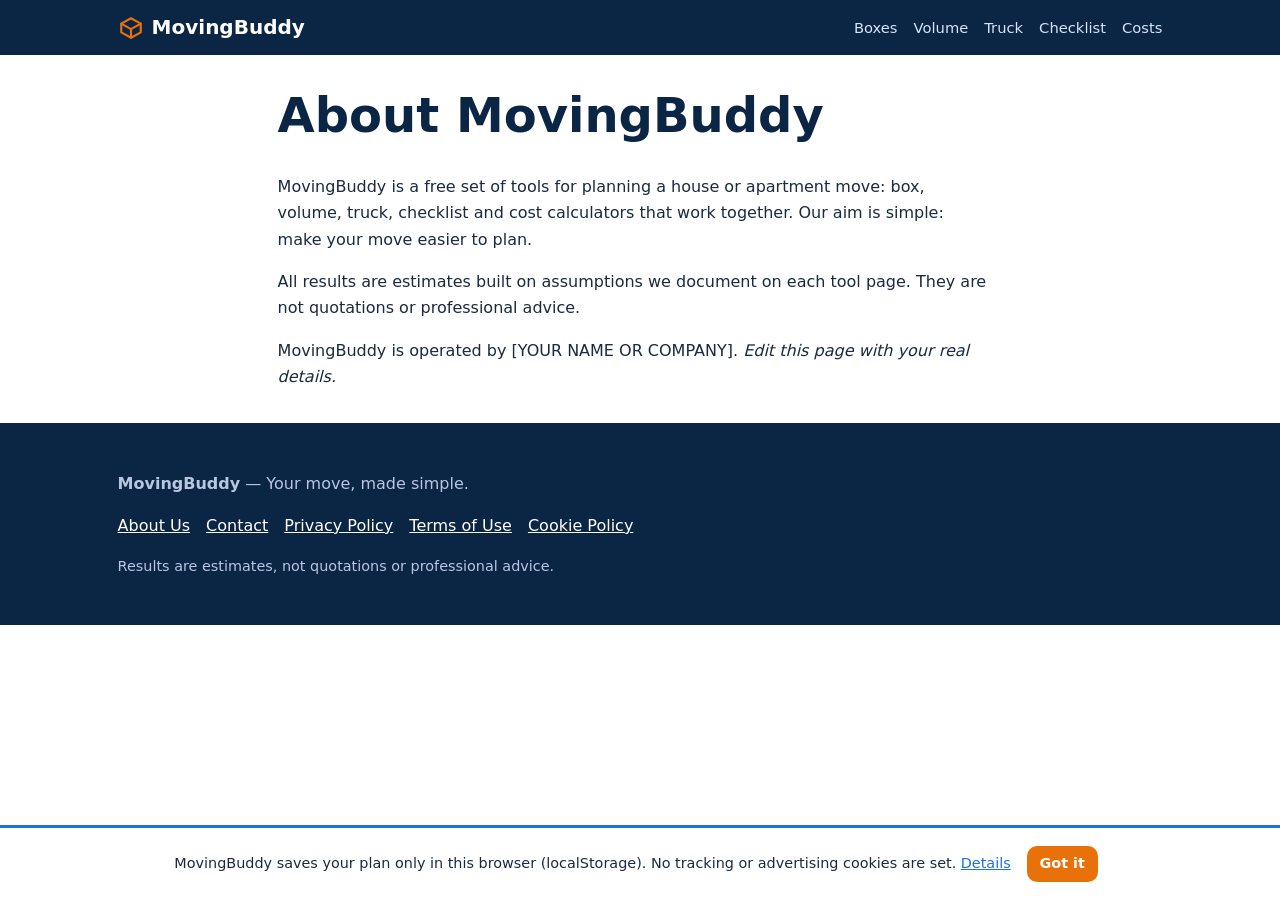
==== public/about.html @ 9c14f1c6 "Initial MovingBuddy website" ====
<!doctype html><html lang="en"><head><meta charset="utf-8"><meta name="viewport" content="width=device-width,initial-scale=1"><title>About MovingBuddy | MovingBuddy</title><meta name="description" content="Learn what MovingBuddy is and how its tools work."><link rel="canonical" href="https://movingbuddy.example/about.html"><meta name="theme-color" content="#0b2545"><link rel="icon" href="favicon.svg" type="image/svg+xml"><meta property="og:type" content="website"><meta property="og:site_name" content="MovingBuddy"><meta property="og:title" content="About MovingBuddy | MovingBuddy"><meta property="og:description" content="Learn what MovingBuddy is and how its tools work."><meta property="og:url" content="https://movingbuddy.example/about.html"><meta name="twitter:card" content="summary"><link rel="stylesheet" href="assets/style.css"></head><body><a class="skip" href="#main">Skip to content</a>
<header class="top"><div class="wrap"><a class="logo" href="index.html"><svg width="26" height="26" viewBox="0 0 24 24" fill="none" stroke="currentColor" stroke-width="2" stroke-linecap="round" stroke-linejoin="round" aria-hidden="true"><path d="M21 8 12 3 3 8v8l9 5 9-5z"/><path d="m3 8 9 5 9-5M12 13v8"/></svg> MovingBuddy</a><nav aria-label="Main"><a href="box-calculator.html">Boxes</a><a href="moving-volume-calculator.html">Volume</a><a href="truck-size-calculator.html">Truck</a><a href="moving-checklist.html">Checklist</a><a href="moving-cost-calculator.html">Costs</a></nav></div></header><main id="main"><div class="wrap narrow prose" style="padding-top:2rem"><h1>About MovingBuddy</h1><p>MovingBuddy is a free set of tools for planning a house or apartment move: box, volume, truck, checklist and cost calculators that work together. Our aim is simple: make your move easier to plan.</p><p>All results are estimates built on assumptions we document on each tool page. They are not quotations or professional advice.</p><p>MovingBuddy is operated by [YOUR NAME OR COMPANY]. <em>Edit this page with your real details.</em></p></div></main><footer><div class="wrap"><p><b>MovingBuddy</b> — Your move, made simple.</p><p><a href="about.html">About Us</a><a href="contact.html">Contact</a><a href="privacy.html">Privacy Policy</a><a href="terms.html">Terms of Use</a><a href="cookies.html">Cookie Policy</a></p><p class="note" style="color:#b8c7e0">Results are estimates, not quotations or professional advice.</p></div></footer><script src="assets/app.js" defer></script></body></html>
---- public/assets/style.css ----
:root{--navy:#0b2545;--blue:#1e6feb;--orange:#e8710a;--bg:#f5f7fa;--line:#dfe5ee;--ink:#1b2a41;--mut:#52607a}
*{box-sizing:border-box}html{scroll-behavior:smooth}
body{margin:0;font:16px/1.65 system-ui,-apple-system,"Segoe UI",Roboto,sans-serif;color:var(--ink);background:#fff}
a{color:var(--blue)}h1,h2,h3{color:var(--navy);line-height:1.2;margin:0 0 .6em}h1{font-size:clamp(1.9rem,5vw,3rem)}h2{font-size:1.5rem}
.wrap{max-width:1080px;margin:0 auto;padding:0 1.1rem}.narrow{max-width:760px}
.skip{position:absolute;left:-999px}.skip:focus{left:8px;top:8px;background:#fff;padding:.5rem;z-index:99}
:focus-visible{outline:3px solid var(--orange);outline-offset:2px}
header.top{background:var(--navy);position:sticky;top:0;z-index:10}
header .wrap{display:flex;align-items:center;justify-content:space-between;gap:1rem;flex-wrap:wrap;padding-top:.7rem;padding-bottom:.7rem}
.logo{color:#fff;font-weight:800;font-size:1.25rem;text-decoration:none;display:flex;gap:.5rem;align-items:center}.logo svg{color:var(--orange)}
nav{display:flex;gap:.2rem 1rem;flex-wrap:wrap}nav a{color:#d7e3f7;text-decoration:none;font-size:.92rem;padding:.2rem 0}nav a:hover,nav a[aria-current]{color:#fff;text-decoration:underline}
.hero{background:var(--navy);color:#dbe6f8;padding:3.5rem 0 4rem}.hero h1{color:#fff;max-width:16ch}.hero p{max-width:56ch;font-size:1.1rem}
.btn{display:inline-block;background:var(--orange);color:#fff;border:0;border-radius:10px;padding:.8rem 1.3rem;font:inherit;font-weight:700;text-decoration:none;cursor:pointer;margin:.3rem .5rem .3rem 0}
.btn:hover{background:#c85f05}.btn.sec{background:transparent;border:2px solid #7fa8ee;color:#fff}.btn.ghost{background:#fff;color:var(--blue);border:2px solid var(--blue)}.btn.sm{padding:.4rem .8rem}
.cards{display:grid;gap:1rem;grid-template-columns:repeat(auto-fit,minmax(240px,1fr));margin:-2rem 0 2rem}
.card{background:#fff;border:1px solid var(--line);border-radius:16px;padding:1.2rem;box-shadow:0 2px 10px rgba(11,37,69,.07);text-decoration:none;color:var(--ink)}
.card h3{margin-bottom:.3rem}.card svg{color:var(--blue)}.card:hover{border-color:var(--blue)}
section{padding:1.5rem 0}.alt{background:var(--bg)}
.steps{display:grid;gap:1rem;grid-template-columns:repeat(auto-fit,minmax(220px,1fr));counter-reset:s;padding:0;list-style:none}
.steps li{counter-increment:s;background:#fff;border-radius:14px;padding:1rem 1rem 1rem 3.2rem;position:relative;border:1px solid var(--line)}
.steps li:before{content:counter(s);position:absolute;left:1rem;top:1rem;width:1.7rem;height:1.7rem;border-radius:50%;background:var(--blue);color:#fff;text-align:center;font-weight:700}
details{background:#fff;border:1px solid var(--line);border-radius:12px;padding:.8rem 1rem;margin:.5rem 0}summary{cursor:pointer;font-weight:600;color:var(--navy)}
.panel{background:#fff;border:1px solid var(--line);border-radius:16px;padding:1.2rem;margin:1rem 0;box-shadow:0 2px 10px rgba(11,37,69,.06)}
.grid{display:grid;gap:.9rem;grid-template-columns:repeat(auto-fit,minmax(170px,1fr))}
label{display:block;font-size:.9rem;font-weight:600;color:var(--navy)}
input[type=number],input[type=text],input[type=date],select{width:100%;margin-top:.25rem;padding:.6rem;border:1px solid #b9c4d6;border-radius:8px;font:inherit;background:#fff}
.chk{display:inline-flex;gap:.4rem;align-items:center;margin:.8rem 1rem 0 0;font-weight:500}.chk input{width:1.1rem;height:1.1rem}
.note{color:var(--mut);font-size:.9rem}.err{color:#b3261e;font-weight:600}
.stats{display:grid;gap:.8rem;grid-template-columns:repeat(auto-fit,minmax(130px,1fr))}
.stat{background:var(--bg);border-radius:12px;padding:.8rem;text-align:center}.stat b{display:block;font-size:1.6rem;color:var(--navy)}.stat span{font-size:.85rem;color:var(--mut)}
.stat.hi{background:var(--navy)}.stat.hi b,.stat.hi span{color:#fff}
.bar{display:grid;grid-template-columns:110px 1fr 70px;gap:.6rem;align-items:center;margin:.4rem 0;font-size:.9rem}.bar i{display:block;height:12px;border-radius:6px;background:var(--blue)}
table{width:100%;border-collapse:collapse;font-size:.95rem}th,td{text-align:left;padding:.5rem;border-bottom:1px solid var(--line)}td input{max-width:90px;margin:0}
.irow{display:flex;justify-content:space-between;align-items:center;gap:.6rem;padding:.35rem 0;border-bottom:1px solid var(--line)}.irow input{width:80px;margin:0}
.prog{height:12px;background:var(--line);border-radius:6px;overflow:hidden}.prog i{display:block;height:100%;background:var(--orange)}
.task{display:flex;gap:.6rem;align-items:flex-start;padding:.35rem 0}.task input{margin-top:.35rem;width:1.1rem;height:1.1rem}.task.done span{text-decoration:line-through;color:var(--mut)}
.strip{background:#eaf2ff;border-radius:10px;padding:.5rem .9rem;font-size:.9rem}
.ad-slot{min-height:0}
.prose p,.prose li{max-width:70ch}
footer{background:var(--navy);color:#b8c7e0;padding:2rem 0;margin-top:2rem}footer a{color:#fff;margin-right:1rem}
#cc{position:fixed;bottom:0;left:0;right:0;background:#fff;border-top:3px solid var(--blue);padding:.8rem 1rem;z-index:50;display:flex;gap:1rem;align-items:center;flex-wrap:wrap;justify-content:center;font-size:.9rem}
@media print{header,footer,#cc,.noprint,.btn{display:none!important}.panel{box-shadow:none;border:0}}
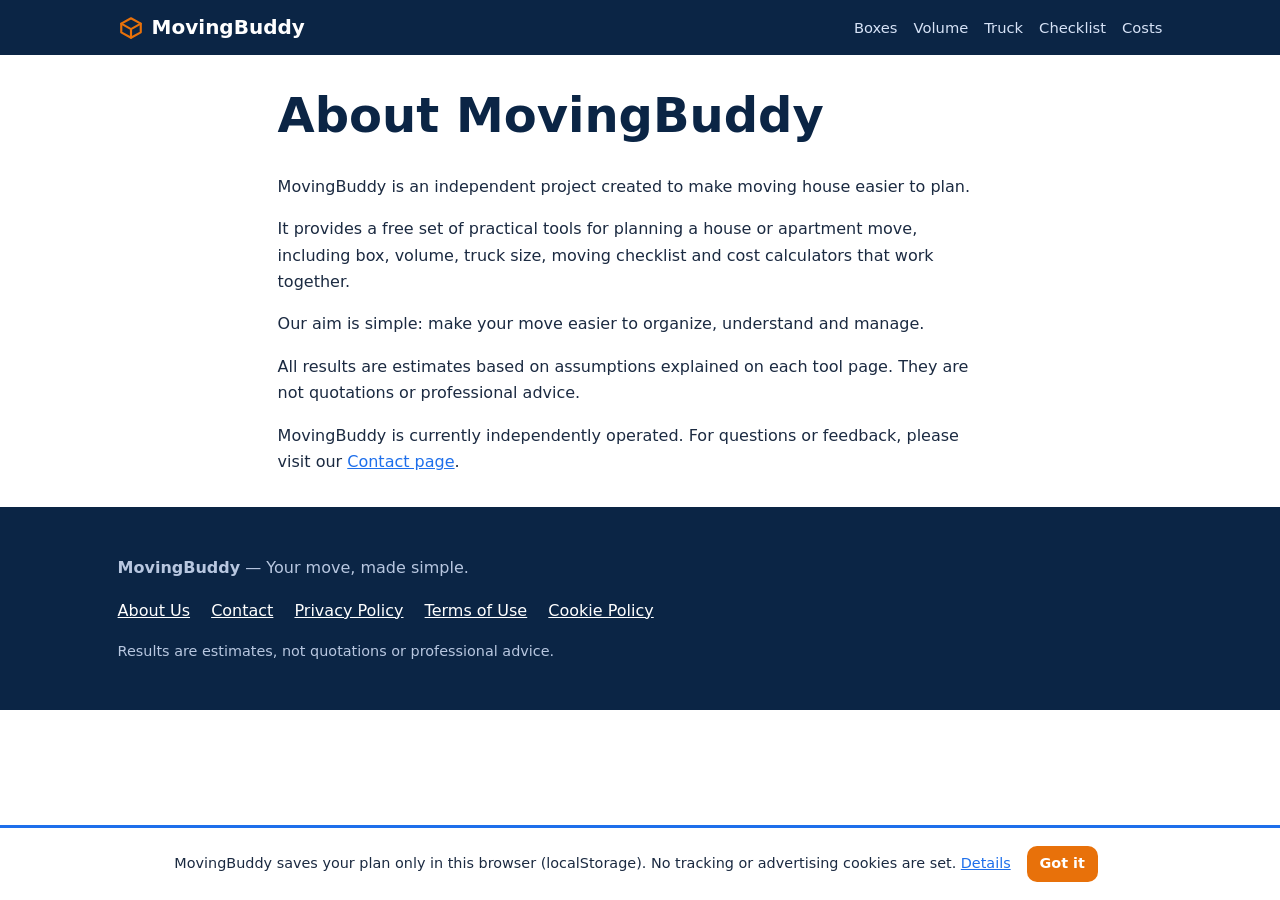
==== commit 4dfbee2e: "Revise About page content for clarity and detail Updated content to clarify the purpose of MovingBud" ====
--- a/public/about.html
+++ b/public/about.html
@@ -1,2 +1,74 @@
-<!doctype html><html lang="en"><head><meta charset="utf-8"><meta name="viewport" content="width=device-width,initial-scale=1"><title>About MovingBuddy | MovingBuddy</title><meta name="description" content="Learn what MovingBuddy is and how its tools work."><link rel="canonical" href="https://movingbuddy.example/about.html"><meta name="theme-color" content="#0b2545"><link rel="icon" href="favicon.svg" type="image/svg+xml"><meta property="og:type" content="website"><meta property="og:site_name" content="MovingBuddy"><meta property="og:title" content="About MovingBuddy | MovingBuddy"><meta property="og:description" content="Learn what MovingBuddy is and how its tools work."><meta property="og:url" content="https://movingbuddy.example/about.html"><meta name="twitter:card" content="summary"><link rel="stylesheet" href="assets/style.css"></head><body><a class="skip" href="#main">Skip to content</a>
-<header class="top"><div class="wrap"><a class="logo" href="index.html"><svg width="26" height="26" viewBox="0 0 24 24" fill="none" stroke="currentColor" stroke-width="2" stroke-linecap="round" stroke-linejoin="round" aria-hidden="true"><path d="M21 8 12 3 3 8v8l9 5 9-5z"/><path d="m3 8 9 5 9-5M12 13v8"/></svg> MovingBuddy</a><nav aria-label="Main"><a href="box-calculator.html">Boxes</a><a href="moving-volume-calculator.html">Volume</a><a href="truck-size-calculator.html">Truck</a><a href="moving-checklist.html">Checklist</a><a href="moving-cost-calculator.html">Costs</a></nav></div></header><main id="main"><div class="wrap narrow prose" style="padding-top:2rem"><h1>About MovingBuddy</h1><p>MovingBuddy is a free set of tools for planning a house or apartment move: box, volume, truck, checklist and cost calculators that work together. Our aim is simple: make your move easier to plan.</p><p>All results are estimates built on assumptions we document on each tool page. They are not quotations or professional advice.</p><p>MovingBuddy is operated by [YOUR NAME OR COMPANY]. <em>Edit this page with your real details.</em></p></div></main><footer><div class="wrap"><p><b>MovingBuddy</b> — Your move, made simple.</p><p><a href="about.html">About Us</a><a href="contact.html">Contact</a><a href="privacy.html">Privacy Policy</a><a href="terms.html">Terms of Use</a><a href="cookies.html">Cookie Policy</a></p><p class="note" style="color:#b8c7e0">Results are estimates, not quotations or professional advice.</p></div></footer><script src="assets/app.js" defer></script></body></html>+
+<!doctype html>
+<html lang="en">
+<head>
+<meta charset="utf-8">
+<meta name="viewport" content="width=device-width,initial-scale=1">
+<title>About MovingBuddy | MovingBuddy</title>
+<meta name="description" content="Learn about MovingBuddy, our free moving planning tools and how we help make moving easier.">
+<link rel="canonical" href="https://movingbuddy.pages.dev/about.html">
+<meta name="theme-color" content="#0b2545">
+<link rel="icon" href="favicon.svg" type="image/svg+xml">
+<meta property="og:type" content="website">
+<meta property="og:site_name" content="MovingBuddy">
+<meta property="og:title" content="About MovingBuddy | MovingBuddy">
+<meta property="og:description" content="Learn about MovingBuddy and our free moving planning tools.">
+<meta property="og:url" content="https://movingbuddy.pages.dev/about.html">
+<meta name="twitter:card" content="summary">
+<link rel="stylesheet" href="assets/style.css">
+</head>
+<body>
+<a class="skip" href="#main">Skip to content</a>
+
+<header class="top">
+<div class="wrap">
+<a class="logo" href="index.html">
+<svg width="26" height="26" viewBox="0 0 24 24" fill="none" stroke="currentColor" stroke-width="2" stroke-linecap="round" stroke-linejoin="round" aria-hidden="true">
+<path d="M21 8 12 3 3 8v8l9 5 9-5z"/>
+<path d="m3 8 9 5 9-5M12 13v8"/>
+</svg>
+MovingBuddy
+</a>
+<nav aria-label="Main">
+<a href="box-calculator.html">Boxes</a>
+<a href="moving-volume-calculator.html">Volume</a>
+<a href="truck-size-calculator.html">Truck</a>
+<a href="moving-checklist.html">Checklist</a>
+<a href="moving-cost-calculator.html">Costs</a>
+</nav>
+</div>
+</header>
+
+<main id="main">
+<div class="wrap narrow prose" style="padding-top:2rem">
+<h1>About MovingBuddy</h1>
+
+<p>MovingBuddy is an independent project created to make moving house easier to plan.</p>
+
+<p>It provides a free set of practical tools for planning a house or apartment move, including box, volume, truck size, moving checklist and cost calculators that work together.</p>
+
+<p>Our aim is simple: make your move easier to organize, understand and manage.</p>
+
+<p>All results are estimates based on assumptions explained on each tool page. They are not quotations or professional advice.</p>
+
+<p>MovingBuddy is currently independently operated. For questions or feedback, please visit our <a href="contact.html">Contact page</a>.</p>
+</div>
+</main>
+
+<footer>
+<div class="wrap">
+<p><b>MovingBuddy</b> — Your move, made simple.</p>
+<p>
+<a href="about.html">About Us</a>
+<a href="contact.html">Contact</a>
+<a href="privacy.html">Privacy Policy</a>
+<a href="terms.html">Terms of Use</a>
+<a href="cookies.html">Cookie Policy</a>
+</p>
+<p class="note" style="color:#b8c7e0">Results are estimates, not quotations or professional advice.</p>
+</div>
+</footer>
+
+<script src="assets/app.js" defer></script>
+</body>
+</html>
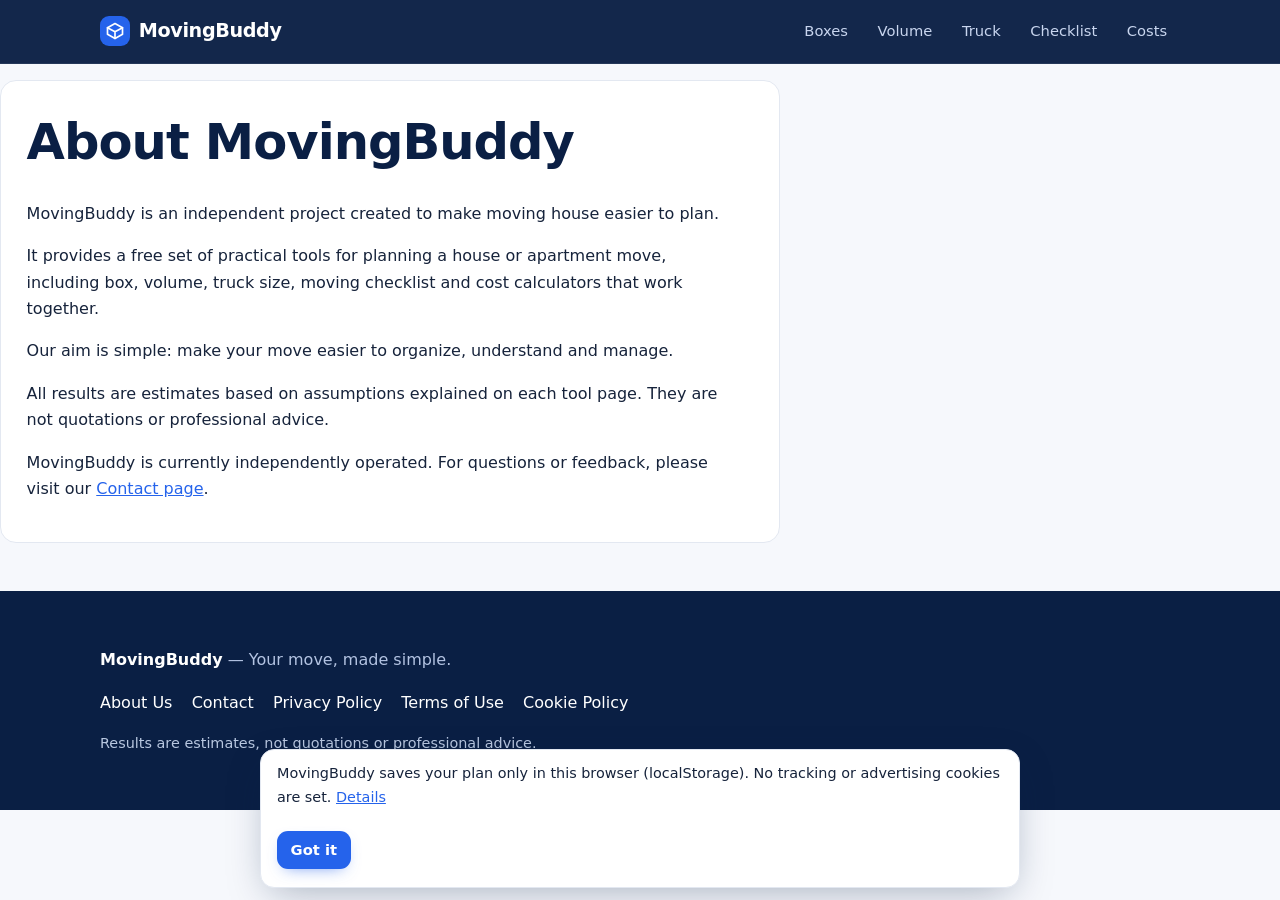
==== commit f504e98c: "Add files via upload" ====
--- a/public/about.html
+++ b/public/about.html
@@ -6,38 +6,21 @@
 <meta name="viewport" content="width=device-width,initial-scale=1">
 <title>About MovingBuddy | MovingBuddy</title>
 <meta name="description" content="Learn about MovingBuddy, our free moving planning tools and how we help make moving easier.">
-<link rel="canonical" href="https://movingbuddy.pages.dev/about.html">
+<link rel="canonical" href="https://movingbuddy.pages.dev/about">
 <meta name="theme-color" content="#0b2545">
 <link rel="icon" href="favicon.svg" type="image/svg+xml">
 <meta property="og:type" content="website">
 <meta property="og:site_name" content="MovingBuddy">
 <meta property="og:title" content="About MovingBuddy | MovingBuddy">
 <meta property="og:description" content="Learn about MovingBuddy and our free moving planning tools.">
-<meta property="og:url" content="https://movingbuddy.pages.dev/about.html">
-<meta name="twitter:card" content="summary">
+<meta property="og:url" content="https://movingbuddy.pages.dev/about">
+<meta property="og:locale" content="en_US"><meta property="og:image" content="https://movingbuddy.pages.dev/og-image.png"><meta property="og:image:width" content="1200"><meta property="og:image:height" content="630"><meta property="og:image:alt" content="MovingBuddy: free moving planner and calculators"><meta name="twitter:card" content="summary_large_image"><meta name="twitter:title" content="About MovingBuddy | MovingBuddy"><meta name="twitter:image" content="https://movingbuddy.pages.dev/og-image.png">
 <link rel="stylesheet" href="assets/style.css">
 </head>
 <body>
 <a class="skip" href="#main">Skip to content</a>
 
-<header class="top">
-<div class="wrap">
-<a class="logo" href="index.html">
-<svg width="26" height="26" viewBox="0 0 24 24" fill="none" stroke="currentColor" stroke-width="2" stroke-linecap="round" stroke-linejoin="round" aria-hidden="true">
-<path d="M21 8 12 3 3 8v8l9 5 9-5z"/>
-<path d="m3 8 9 5 9-5M12 13v8"/>
-</svg>
-MovingBuddy
-</a>
-<nav aria-label="Main">
-<a href="box-calculator.html">Boxes</a>
-<a href="moving-volume-calculator.html">Volume</a>
-<a href="truck-size-calculator.html">Truck</a>
-<a href="moving-checklist.html">Checklist</a>
-<a href="moving-cost-calculator.html">Costs</a>
-</nav>
-</div>
-</header>
+<header class="top"><div class="wrap"><a class="logo" href="/"><svg width="26" height="26" viewBox="0 0 24 24" fill="none" stroke="currentColor" stroke-width="2" stroke-linecap="round" stroke-linejoin="round" aria-hidden="true"><path d="M21 8 12 3 3 8v8l9 5 9-5z"/><path d="m3 8 9 5 9-5M12 13v8"/></svg> MovingBuddy</a><nav aria-label="Main"><a href="/box-calculator">Boxes</a><a href="/moving-volume-calculator">Volume</a><a href="/truck-size-calculator">Truck</a><a href="/moving-checklist">Checklist</a><a href="/moving-cost-calculator">Costs</a></nav></div></header>
 
 <main id="main">
 <div class="wrap narrow prose" style="padding-top:2rem">
@@ -51,23 +34,11 @@
 
 <p>All results are estimates based on assumptions explained on each tool page. They are not quotations or professional advice.</p>
 
-<p>MovingBuddy is currently independently operated. For questions or feedback, please visit our <a href="contact.html">Contact page</a>.</p>
+<p>MovingBuddy is currently independently operated. For questions or feedback, please visit our <a href="/contact">Contact page</a>.</p>
 </div>
 </main>
 
-<footer>
-<div class="wrap">
-<p><b>MovingBuddy</b> — Your move, made simple.</p>
-<p>
-<a href="about.html">About Us</a>
-<a href="contact.html">Contact</a>
-<a href="privacy.html">Privacy Policy</a>
-<a href="terms.html">Terms of Use</a>
-<a href="cookies.html">Cookie Policy</a>
-</p>
-<p class="note" style="color:#b8c7e0">Results are estimates, not quotations or professional advice.</p>
-</div>
-</footer>
+<footer><div class="wrap"><p><b>MovingBuddy</b> — Your move, made simple.</p><p><a href="/about">About Us</a><a href="/contact">Contact</a><a href="/privacy">Privacy Policy</a><a href="/terms">Terms of Use</a><a href="/cookies">Cookie Policy</a></p><p class="note" style="color:#b8c7e0">Results are estimates, not quotations or professional advice.</p></div></footer>
 
 <script src="assets/app.js" defer></script>
 </body>
--- a/public/assets/style.css
+++ b/public/assets/style.css
@@ -1,42 +1,62 @@
-:root{--navy:#0b2545;--blue:#1e6feb;--orange:#e8710a;--bg:#f5f7fa;--line:#dfe5ee;--ink:#1b2a41;--mut:#52607a}
+:root{--navy:#0a1f44;--navy2:#13306a;--blue:#2563eb;--blue-d:#1d4ed8;--sky:#e8f0ff;--green:#12805c;--green-bg:#e6f5ef;--warm:#d97706;--warm-bg:#fff4e0;--bg:#f6f8fc;--line:#e3e8f1;--ink:#16233b;--mut:#5a6782;--r:14px;--sh:0 1px 2px rgba(10,31,68,.05),0 8px 24px -12px rgba(10,31,68,.16)}
 *{box-sizing:border-box}html{scroll-behavior:smooth}
-body{margin:0;font:16px/1.65 system-ui,-apple-system,"Segoe UI",Roboto,sans-serif;color:var(--ink);background:#fff}
-a{color:var(--blue)}h1,h2,h3{color:var(--navy);line-height:1.2;margin:0 0 .6em}h1{font-size:clamp(1.9rem,5vw,3rem)}h2{font-size:1.5rem}
-.wrap{max-width:1080px;margin:0 auto;padding:0 1.1rem}.narrow{max-width:760px}
+body{margin:0;font:16px/1.65 system-ui,-apple-system,"Segoe UI",Roboto,"Helvetica Neue",sans-serif;color:var(--ink);background:var(--bg);-webkit-font-smoothing:antialiased}
+a{color:var(--blue)}h1,h2,h3{color:var(--navy);line-height:1.18;margin:0 0 .6em;letter-spacing:-.02em}h1{font-size:clamp(2rem,5.2vw,3.1rem);font-weight:800}h2{font-size:1.45rem;font-weight:700}h3{font-size:1.1rem}
+.wrap{max-width:1120px;margin:0 auto;padding:0 1.25rem}.narrow{max-width:780px}
 .skip{position:absolute;left:-999px}.skip:focus{left:8px;top:8px;background:#fff;padding:.5rem;z-index:99}
-:focus-visible{outline:3px solid var(--orange);outline-offset:2px}
-header.top{background:var(--navy);position:sticky;top:0;z-index:10}
-header .wrap{display:flex;align-items:center;justify-content:space-between;gap:1rem;flex-wrap:wrap;padding-top:.7rem;padding-bottom:.7rem}
-.logo{color:#fff;font-weight:800;font-size:1.25rem;text-decoration:none;display:flex;gap:.5rem;align-items:center}.logo svg{color:var(--orange)}
-nav{display:flex;gap:.2rem 1rem;flex-wrap:wrap}nav a{color:#d7e3f7;text-decoration:none;font-size:.92rem;padding:.2rem 0}nav a:hover,nav a[aria-current]{color:#fff;text-decoration:underline}
-.hero{background:var(--navy);color:#dbe6f8;padding:3.5rem 0 4rem}.hero h1{color:#fff;max-width:16ch}.hero p{max-width:56ch;font-size:1.1rem}
-.btn{display:inline-block;background:var(--orange);color:#fff;border:0;border-radius:10px;padding:.8rem 1.3rem;font:inherit;font-weight:700;text-decoration:none;cursor:pointer;margin:.3rem .5rem .3rem 0}
-.btn:hover{background:#c85f05}.btn.sec{background:transparent;border:2px solid #7fa8ee;color:#fff}.btn.ghost{background:#fff;color:var(--blue);border:2px solid var(--blue)}.btn.sm{padding:.4rem .8rem}
-.cards{display:grid;gap:1rem;grid-template-columns:repeat(auto-fit,minmax(240px,1fr));margin:-2rem 0 2rem}
-.card{background:#fff;border:1px solid var(--line);border-radius:16px;padding:1.2rem;box-shadow:0 2px 10px rgba(11,37,69,.07);text-decoration:none;color:var(--ink)}
-.card h3{margin-bottom:.3rem}.card svg{color:var(--blue)}.card:hover{border-color:var(--blue)}
-section{padding:1.5rem 0}.alt{background:var(--bg)}
-.steps{display:grid;gap:1rem;grid-template-columns:repeat(auto-fit,minmax(220px,1fr));counter-reset:s;padding:0;list-style:none}
-.steps li{counter-increment:s;background:#fff;border-radius:14px;padding:1rem 1rem 1rem 3.2rem;position:relative;border:1px solid var(--line)}
-.steps li:before{content:counter(s);position:absolute;left:1rem;top:1rem;width:1.7rem;height:1.7rem;border-radius:50%;background:var(--blue);color:#fff;text-align:center;font-weight:700}
-details{background:#fff;border:1px solid var(--line);border-radius:12px;padding:.8rem 1rem;margin:.5rem 0}summary{cursor:pointer;font-weight:600;color:var(--navy)}
-.panel{background:#fff;border:1px solid var(--line);border-radius:16px;padding:1.2rem;margin:1rem 0;box-shadow:0 2px 10px rgba(11,37,69,.06)}
-.grid{display:grid;gap:.9rem;grid-template-columns:repeat(auto-fit,minmax(170px,1fr))}
-label{display:block;font-size:.9rem;font-weight:600;color:var(--navy)}
-input[type=number],input[type=text],input[type=date],select{width:100%;margin-top:.25rem;padding:.6rem;border:1px solid #b9c4d6;border-radius:8px;font:inherit;background:#fff}
-.chk{display:inline-flex;gap:.4rem;align-items:center;margin:.8rem 1rem 0 0;font-weight:500}.chk input{width:1.1rem;height:1.1rem}
+:focus-visible{outline:3px solid #7aa2ff;outline-offset:2px;border-radius:6px}
+header.top{background:rgba(10,31,68,.96);backdrop-filter:blur(10px);position:sticky;top:0;z-index:10;border-bottom:1px solid rgba(255,255,255,.08)}
+header .wrap{display:flex;align-items:center;justify-content:space-between;gap:1rem;padding-top:.75rem;padding-bottom:.75rem}
+.logo{color:#fff;font-weight:800;font-size:1.2rem;letter-spacing:-.02em;text-decoration:none;display:flex;gap:.55rem;align-items:center;flex:none}.logo svg{color:#fff;background:var(--blue);padding:5px;width:30px;height:30px;border-radius:9px}
+nav{display:flex;gap:.25rem;overflow-x:auto;scrollbar-width:none;-webkit-overflow-scrolling:touch}nav::-webkit-scrollbar{display:none}
+nav a{color:#c9d6ef;text-decoration:none;font-size:.92rem;font-weight:500;padding:.45rem .8rem;border-radius:999px;white-space:nowrap}nav a:hover{color:#fff;background:rgba(255,255,255,.08)}nav a[aria-current]{color:#fff;background:rgba(255,255,255,.14)}
+.hero{background:radial-gradient(900px 400px at 85% -10%,#2a54b8 0,transparent 60%),var(--navy);color:#cdd9f2;padding:3.5rem 0 5.5rem}
+.hero-grid{display:grid;gap:2.5rem;grid-template-columns:1.15fr .85fr;align-items:center}
+.hero h1{color:#fff;max-width:15ch}.hero p{max-width:52ch;font-size:1.1rem;color:#cdd9f2}
+.btn{display:inline-block;background:var(--blue);color:#fff;border:0;border-radius:11px;padding:.75rem 1.25rem;font:inherit;font-weight:650;text-decoration:none;cursor:pointer;margin:.3rem .5rem .3rem 0;box-shadow:0 6px 16px -8px rgba(37,99,235,.7);transition:background .15s,transform .15s}
+.btn:hover{background:var(--blue-d)}.btn:active{transform:translateY(1px)}
+.btn.sec{background:rgba(255,255,255,.08);border:1px solid rgba(255,255,255,.28);color:#fff;box-shadow:none}.btn.sec:hover{background:rgba(255,255,255,.16)}
+.btn.ghost{background:#fff;color:var(--blue);border:1.5px solid #c5d4f5;box-shadow:none}.btn.ghost:hover{background:var(--sky)}.btn.sm{padding:.45rem .85rem;font-size:.92rem}
+.flow{background:rgba(255,255,255,.06);border:1px solid rgba(255,255,255,.14);border-radius:18px;padding:1.2rem 1.3rem}.flow p{font-size:.9rem;margin:0 0 .8rem;color:#a9bbe0}
+.flow ol{list-style:none;margin:0;padding:0}.flow li{display:flex;align-items:center;gap:.7rem;color:#fff;font-weight:600;font-size:.95rem;padding:.5rem 0;position:relative}
+.flow li+li:before{content:"";position:absolute;left:15px;top:-9px;height:18px;width:2px;background:rgba(255,255,255,.22)}
+.flow svg{flex:none;width:32px;height:32px;padding:6px;border-radius:10px;background:var(--blue);color:#fff}
+.cards{display:grid;gap:1rem;grid-template-columns:repeat(auto-fit,minmax(230px,1fr));margin:-3rem 0 2.5rem;position:relative}
+.card{display:flex;flex-direction:column;background:#fff;border:1px solid var(--line);border-radius:var(--r);padding:1.3rem;box-shadow:var(--sh);text-decoration:none;color:var(--ink);transition:transform .2s,border-color .2s,box-shadow .2s}
+.card h3{margin:.9rem 0 .35rem}.card p{margin:0 0 1rem;color:var(--mut);font-size:.95rem}.card:hover{border-color:#a9c0f5;transform:translateY(-2px)}
+.ico{display:inline-flex;width:44px;height:44px;align-items:center;justify-content:center;border-radius:12px;background:var(--sky);color:var(--blue)}
+.go{margin-top:auto;color:var(--blue);font-weight:650;font-size:.92rem}.go:after{content:" \2192"}
+section{padding:1.25rem 0}.alt{background:#fff;border-block:1px solid var(--line);padding:3rem 0}
+.steps{display:grid;gap:1rem;grid-template-columns:repeat(auto-fit,minmax(210px,1fr));counter-reset:s;padding:0;list-style:none}
+.steps li{counter-increment:s;background:var(--bg);border-radius:var(--r);padding:1.1rem 1.1rem 1.1rem 3.4rem;position:relative;border:1px solid var(--line)}
+.steps li:before{content:counter(s);position:absolute;left:1rem;top:1.1rem;width:1.7rem;height:1.7rem;border-radius:50%;background:var(--navy);color:#fff;text-align:center;font-weight:700;font-size:.9rem;line-height:1.7rem}
+details{background:#fff;border:1px solid var(--line);border-radius:12px;padding:.85rem 1.1rem;margin:.55rem 0;box-shadow:0 1px 2px rgba(10,31,68,.04)}details[open]{border-color:#bcd0f7}
+summary{cursor:pointer;font-weight:650;color:var(--navy)}details p{margin:.6rem 0 .1rem;color:var(--mut)}
+.panel{background:#fff;border:1px solid var(--line);border-radius:16px;padding:1.4rem;margin:1rem 0;box-shadow:var(--sh)}.panel h2{font-size:1.2rem}
+.grid{display:grid;gap:1rem;grid-template-columns:repeat(auto-fit,minmax(170px,1fr))}
+label{display:block;font-size:.88rem;font-weight:600;color:var(--navy)}
+input[type=number],input[type=text],input[type=date],select{width:100%;margin-top:.3rem;padding:.65rem .75rem;border:1px solid #c9d3e4;border-radius:10px;font:inherit;font-size:16px;color:var(--ink);background:#fff;transition:border-color .15s,box-shadow .15s}
+input:hover,select:hover{border-color:#9db3dd}input:focus,select:focus{outline:0;border-color:var(--blue);box-shadow:0 0 0 3px rgba(37,99,235,.18)}
+.chk{display:inline-flex;gap:.45rem;align-items:center;margin:.9rem 1.1rem 0 0;font-weight:500}.chk input,.task input{accent-color:var(--blue)}.chk input{width:1.15rem;height:1.15rem}
 .note{color:var(--mut);font-size:.9rem}.err{color:#b3261e;font-weight:600}
-.stats{display:grid;gap:.8rem;grid-template-columns:repeat(auto-fit,minmax(130px,1fr))}
-.stat{background:var(--bg);border-radius:12px;padding:.8rem;text-align:center}.stat b{display:block;font-size:1.6rem;color:var(--navy)}.stat span{font-size:.85rem;color:var(--mut)}
-.stat.hi{background:var(--navy)}.stat.hi b,.stat.hi span{color:#fff}
-.bar{display:grid;grid-template-columns:110px 1fr 70px;gap:.6rem;align-items:center;margin:.4rem 0;font-size:.9rem}.bar i{display:block;height:12px;border-radius:6px;background:var(--blue)}
-table{width:100%;border-collapse:collapse;font-size:.95rem}th,td{text-align:left;padding:.5rem;border-bottom:1px solid var(--line)}td input{max-width:90px;margin:0}
-.irow{display:flex;justify-content:space-between;align-items:center;gap:.6rem;padding:.35rem 0;border-bottom:1px solid var(--line)}.irow input{width:80px;margin:0}
-.prog{height:12px;background:var(--line);border-radius:6px;overflow:hidden}.prog i{display:block;height:100%;background:var(--orange)}
-.task{display:flex;gap:.6rem;align-items:flex-start;padding:.35rem 0}.task input{margin-top:.35rem;width:1.1rem;height:1.1rem}.task.done span{text-decoration:line-through;color:var(--mut)}
-.strip{background:#eaf2ff;border-radius:10px;padding:.5rem .9rem;font-size:.9rem}
-.ad-slot{min-height:0}
-.prose p,.prose li{max-width:70ch}
-footer{background:var(--navy);color:#b8c7e0;padding:2rem 0;margin-top:2rem}footer a{color:#fff;margin-right:1rem}
-#cc{position:fixed;bottom:0;left:0;right:0;background:#fff;border-top:3px solid var(--blue);padding:.8rem 1rem;z-index:50;display:flex;gap:1rem;align-items:center;flex-wrap:wrap;justify-content:center;font-size:.9rem}
-@media print{header,footer,#cc,.noprint,.btn{display:none!important}.panel{box-shadow:none;border:0}}
+.stats{display:grid;gap:.8rem;grid-template-columns:repeat(auto-fit,minmax(135px,1fr))}
+.stat{background:var(--bg);border:1px solid var(--line);border-radius:12px;padding:.9rem;text-align:center}.stat b{display:block;font-size:1.65rem;letter-spacing:-.02em;color:var(--navy);line-height:1.2}.stat span{font-size:.85rem;color:var(--mut)}
+.stat.hi{background:linear-gradient(145deg,var(--navy),var(--navy2));border-color:var(--navy)}.stat.hi b,.stat.hi span{color:#fff}
+.bar{display:grid;grid-template-columns:minmax(90px,130px) 1fr minmax(70px,auto);gap:.7rem;align-items:center;margin:.5rem 0;font-size:.9rem}.bar i{display:block;height:10px;border-radius:6px;background:linear-gradient(90deg,var(--blue),#5b8def)}
+table{width:100%;border-collapse:collapse;font-size:.95rem;margin:.8rem 0}th,td{text-align:left;padding:.6rem .5rem;border-bottom:1px solid var(--line)}th{color:var(--navy);font-size:.85rem}caption{text-align:left;padding-bottom:.4rem}
+.irow{display:flex;justify-content:space-between;align-items:center;gap:.6rem;padding:.45rem 0;border-bottom:1px solid var(--line)}.irow input{width:84px;margin:0}
+.prog{height:10px;background:var(--line);border-radius:6px;overflow:hidden;margin-top:.5rem}.prog i{display:block;height:100%;background:linear-gradient(90deg,var(--green),#34b58a);transition:width .3s}
+.task{display:flex;gap:.65rem;align-items:flex-start;padding:.4rem 0;font-weight:500;cursor:pointer}.task input{margin-top:.3rem;width:1.15rem;height:1.15rem;flex:none}.task.done span{text-decoration:line-through;color:var(--mut)}
+.strip{background:var(--sky);border:1px solid #cfdcf8;color:var(--navy);border-radius:10px;padding:.55rem .9rem;font-size:.92rem}
+.prose p,.prose li{max-width:70ch}.prose h2{margin-top:1.6rem}.prose{background:#fff;border:1px solid var(--line);border-radius:16px;padding:1.5rem 1.6rem;margin:1rem 0}
+main>.wrap>section>h1{margin-top:.6rem}
+footer{background:var(--navy);color:#b3c3e2;padding:2.5rem 0;margin-top:3rem}footer a{color:#fff;margin-right:1.2rem;text-decoration:none;display:inline-block}footer a:hover{text-decoration:underline}footer b{color:#fff}
+#cc{position:fixed;bottom:12px;left:12px;right:12px;max-width:760px;margin:0 auto;background:#fff;border:1px solid var(--line);border-radius:14px;box-shadow:0 12px 40px -10px rgba(10,31,68,.35);padding:.8rem 1rem;z-index:50;display:flex;gap:1rem;align-items:center;flex-wrap:wrap;justify-content:space-between;font-size:.9rem}
+.btn.danger{background:#fff;color:#b3261e;border:1.5px solid #e3b4b0;box-shadow:none}.btn.danger:hover{background:#b3261e;color:#fff}.btn.danger.fill{background:#b3261e;color:#fff;border-color:#b3261e}.btn.danger.fill:hover{background:#8c1d18}
+.startover{display:flex;align-items:center;justify-content:flex-end;gap:.8rem;flex-wrap:wrap;margin:.2rem 0 0}.startover .btn{margin:0}.startover .note{margin:0}
+.sodlg{border:1px solid var(--line);border-radius:16px;padding:0;width:calc(100% - 2rem);max-width:460px;color:var(--ink);box-shadow:0 10px 40px rgba(11,37,69,.35)}.sodlg::backdrop{background:rgba(11,37,69,.55)}
+.sobody{padding:1.3rem}.sobody h2{margin-bottom:.4rem}.soact{display:flex;gap:.6rem;flex-wrap:wrap;justify-content:flex-end;margin-top:1rem}.soact .btn{margin:0}
+@media(max-width:820px){.hero-grid{grid-template-columns:1fr}.hero{padding:2.5rem 0 4.5rem}.flow{display:none}}
+@media(max-width:560px){header .wrap{flex-direction:column;align-items:flex-start;gap:.5rem}nav{width:100%}.bar{grid-template-columns:1fr auto}.bar i{grid-column:1/-1;order:3}.panel,.prose{padding:1.1rem}.btn{padding:.8rem 1.2rem}.irow input{width:76px}}
+@media(prefers-reduced-motion:reduce){*{transition:none!important;scroll-behavior:auto!important}}
+@media print{header,footer,#cc,.noprint,.btn{display:none!important}body{background:#fff}.panel{box-shadow:none;border:0}}
